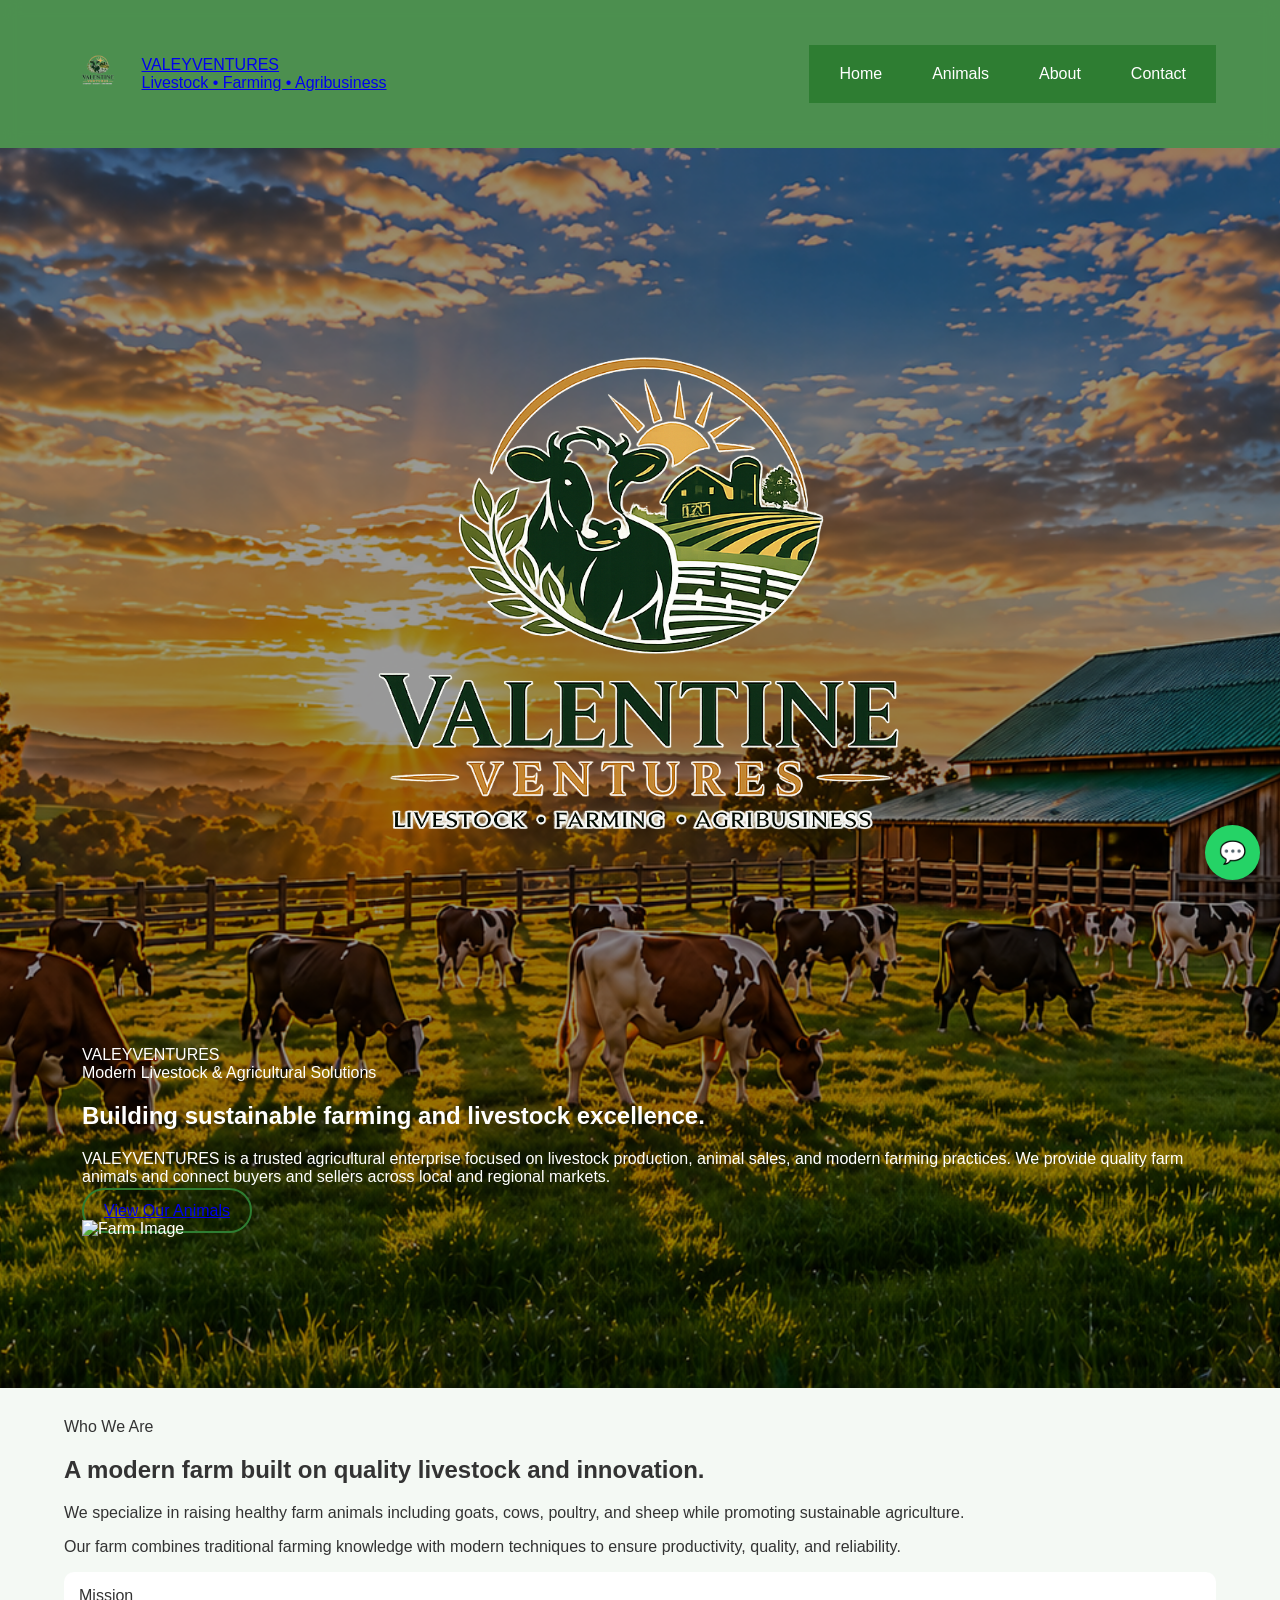
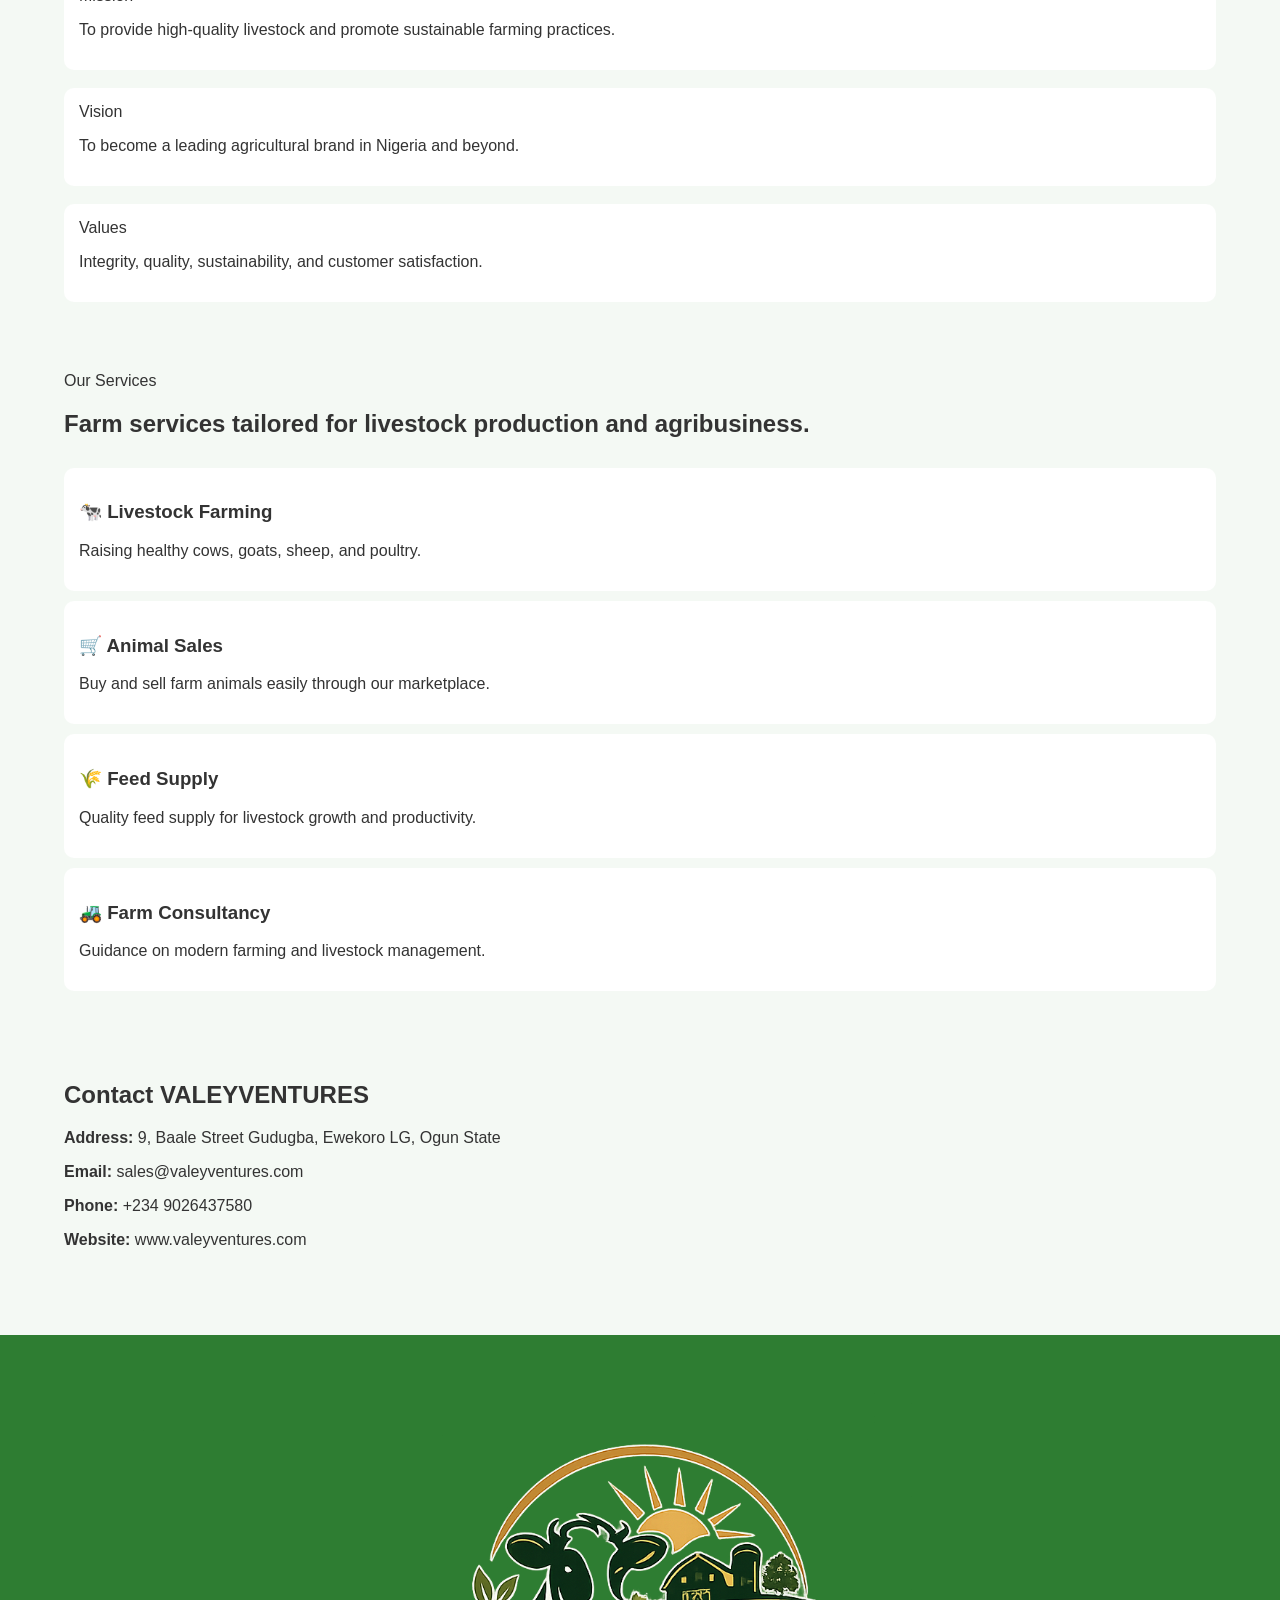
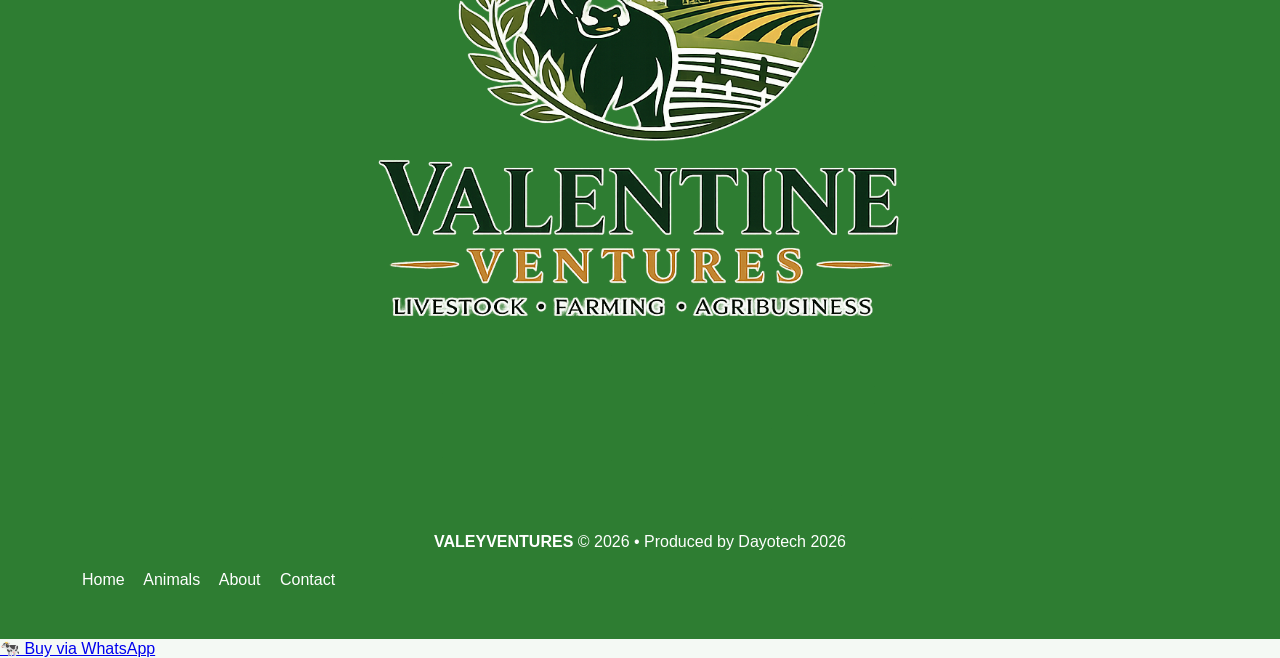
==== index.html @ ff8ea08d "finish alhaja web" ====
<!DOCTYPE html>
<html lang="en">
<head>
<meta charset="UTF-8">
<meta name="viewport" content="width=device-width, initial-scale=1.0">
<title>VALEYVENTURES</title>
<link rel="icon" type="image/png" href="assets/favicon.png">

<link rel="stylesheet" href="style.css">
<script src="script.js"></script>
</head>

<body>

    <div id="loader">
  <img src="assets/logo.png" class="loader-logo">
  <div class="spinner"></div>
</div>

   

<!-- HEADER -->
 <header class="topbar">
  <div class="container">
    <div class="nav">

      <a class="brand" href="index.html">
        <img src="assets/logo.png" alt="Valentine Ventures Logo">
        <div>
          <div class="brand-title">VALEYVENTURES</div>
          <div class="brand-sub">Livestock • Farming • Agribusiness</div>
        </div>
      </a>

      <!-- DESKTOP MENU -->
      <nav class="nav-links">
        <a href="index.html">Home</a>
        <a href="animals.html">Animals</a>
        <a href="about.html">About</a>
        <a href="contact.html">Contact</a>
      </nav>

      <!-- TOGGLE BUTTON -->
      <button class="mobile-toggle" data-menu-toggle>
        ☰
      </button>

    </div>

    <!-- MOBILE PANEL -->
    <div class="mobile-panel" data-mobile-panel>
      <a href="index.html">Home</a>
      <a href="animals.html">Animals</a>
      <a href="about.html">About</a>
      <a href="contact.html">Contact</a>
    </div>

  </div>
</header>

<!-- HERO -->
<section class="hero">
  <div class="container hero-company-grid">

    <div>
      <div class="hero-brand-lockup">
        <img class="brand-mark" src="assets/logo.png" alt="logo">
        <div>
          <div class="hero-brand-text">VALEYVENTURES</div>
          <span class="badge">Modern Livestock & Agricultural Solutions</span>
        </div>
      </div>

      <h1>Building sustainable farming and livestock excellence.</h1>

      <p>
        VALEYVENTURES is a trusted agricultural enterprise focused on livestock production,
        animal sales, and modern farming practices. We provide quality farm animals and
        connect buyers and sellers across local and regional markets.
      </p>

      <div class="hero-actions">
         
        <a class="btn-secondary" href="animals.html">
          View Our Animals
        </a>
      </div>
    </div>

    <!-- FARM IMAGE PLACE -->
    <div class="company-photo-card">
      <img src="assets/farm.jpg" alt="Farm Image">
    </div>

  </div>
</section>

<!-- ABOUT SECTION -->
<section class="section">
  <div class="container grid-2">

    <div>
      <div class="eyebrow">Who We Are</div>
      <h2>A modern farm built on quality livestock and innovation.</h2>

      <p class="lead">
        We specialize in raising healthy farm animals including goats, cows,
        poultry, and sheep while promoting sustainable agriculture.
      </p>

      <p class="lead">
        Our farm combines traditional farming knowledge with modern techniques
        to ensure productivity, quality, and reliability.
      </p>
    </div>

    <div>
      <div class="card">
        <div class="eyebrow">Mission</div>
        <p>To provide high-quality livestock and promote sustainable farming practices.</p>
      </div>

      <div class="card" style="margin-top:18px">
        <div class="eyebrow">Vision</div>
        <p>To become a leading agricultural brand in Nigeria and beyond.</p>
      </div>

      <div class="card" style="margin-top:18px">
        <div class="eyebrow">Values</div>
        <p>Integrity, quality, sustainability, and customer satisfaction.</p>
      </div>
    </div>

  </div>
</section>

<!-- SERVICES -->
<section class="section section-soft">
  <div class="container">

    <div class="eyebrow">Our Services</div>
    <h2>Farm services tailored for livestock production and agribusiness.</h2>

    <div class="grid-4" style="margin-top:30px">

      <div class="card">
        <h3>🐄 Livestock Farming</h3>
        <p>Raising healthy cows, goats, sheep, and poultry.</p>
      </div>

      <div class="card">
        <h3>🛒 Animal Sales</h3>
        <p>Buy and sell farm animals easily through our marketplace.</p>
      </div>

      <div class="card">
        <h3>🌾 Feed Supply</h3>
        <p>Quality feed supply for livestock growth and productivity.</p>
      </div>

      <div class="card">
        <h3>🚜 Farm Consultancy</h3>
        <p>Guidance on modern farming and livestock management.</p>
      </div>

    </div>
  </div>
</section>

<!-- CONTACT -->
<section class="section">
  <div class="container">

    <h2>Contact VALEYVENTURES</h2>

    <p><b>Address:</b> 9, Baale Street Gudugba, Ewekoro LG, Ogun State</p>
    <p><b>Email:</b> sales@valeyventures.com</p>
    <p><b>Phone:</b> +234 9026437580</p>
    <p><b>Website:</b> www.valeyventures.com</p>

  </div>
</section>

<!-- FOOTER -->
 <footer class="footer">
  <div class="container footer-row">

    <div class="footer-brand">
      <img src="assets/logo.png">
      <div>
        <strong>VALEYVENTURES</strong>
        <span>© 2026 • Produced by Dayotech 2026</span>
      </div>
    </div>

    <div class="footer-links">
      <a href="index.html">Home</a>
      <a href="animals.html">Animals</a>
      <a href="about.html">About</a>
      <a href="contact.html">Contact</a>
    </div>

  </div>
</footer>

<a href="https://wa.me/2349026437580" target="_blank" class="cta-float">
  🐄 Buy via WhatsApp
</a>


<a href="https://wa.me/2349026437580" class="whatsapp-float" target="_blank">
  💬
</a>

<script src="script.js"></script>

</body>
</html>
---- style.css ----
body {
  margin: 0;
  font-family: Arial, sans-serif;
  background: #f4f9f4;
  color: #333;
  transition: 0.3s;
}
body {
  transition: background 0.3s, color 0.3s;
}

/* DARK MODE */
body.dark {
  background: #121212;
  color: #eee;
}

body.dark .topbar {
  background: rgba(15, 23, 42, 0.85);
}

body.dark .topbar.shrink {
  background: rgba(2, 6, 23, 0.95);
}

nav {
  background: #2e7d32;
  color: white;
  display: flex;
  justify-content: space-between;
  padding: 15px;
}

nav a {
  color: white;
  text-decoration: none;
  margin: 0 10px;
}

.container {
  padding: 30px;
}

img {
  max-width: 100%;
  height: auto;
}

.container {
  width: 90%;
  max-width: 1200px;
  margin: auto;
}

.card {
  background: white;
  padding: 15px;
  border-radius: 10px;
  margin: 10px 0;
}

body.dark .card {
  background: #1e1e1e;
}

/* FOOTER */
footer {
  background: #2e7d32;
  color: white;
  text-align: center;
  padding: 20px;
  margin-top: 40px;
}

/* BUTTON */
button {
  padding: 10px;
  border: none;
  background: #2e7d32;
  color: white;
  cursor: pointer;
}

 

.gallery {
  display: grid;
  grid-template-columns: repeat(4, 1fr);
  gap: 15px;
}

.gallery-item {
  background: #fff;
  border-radius: 10px;
  overflow: hidden;
  text-align: center;
}

.gallery-item img {
  width: 100%;
  height: 320px;
  object-fit: cover;
}

.gallery-item p {
  padding: 10px;
  font-weight: bold;
}

.gallery-item {
  overflow: hidden;
}

.gallery-item img {
  transition: 0.4s ease;
}

.gallery-item:hover img {
  transform: scale(1.1);
}

 .whatsapp-float {
  position: fixed;
  bottom: 20px;
  right: 20px;
  background: #25D366;
  color: white;
  font-size: 22px;
  width: 55px;
  height: 55px;
  border-radius: 50%;
  display: flex;
  align-items: center;
  justify-content: center;
  text-decoration: none;
  box-shadow: 0 4px 12px rgba(0,0,0,0.3);
  z-index: 999;
  transition: 0.3s;
}

.whatsapp-float:hover {
  transform: scale(1.1);
}

.whatsapp-float {
  animation: pulse 2s infinite;
}

@keyframes pulse {
  0% { box-shadow: 0 0 0 0 rgba(37,211,102,0.6); }
  70% { box-shadow: 0 0 0 15px rgba(37,211,102,0); }
  100% { box-shadow: 0 0 0 0 rgba(37,211,102,0); }
}

.hero {
  background: url("assets/hero.jpg") center/cover no-repeat;
  color: white;
  padding: 120px 20px;
}

.hero {
  position: relative;
}

.hero::before {
  content: "";
  position: absolute;
  inset: 0;
  background: rgba(0,0,0,0.4);
}

.hero * {
  position: relative;
  z-index: 2;
}

/* FORM FIX */
.form-grid {
  display: grid;
  grid-template-columns: 1fr 1fr;
  gap: 15px;
}

.input, .textarea {
  width: 100%;
  padding: 12px;
  border-radius: 8px;
  border: 1px solid #ccc;
  font-size: 14px;
}

.textarea {
  min-height: 120px;
}

.span-2 {
  grid-column: span 2;
}

/* CONTACT GRID */
.contact-grid {
  display: grid;
  grid-template-columns: 1fr 1fr;
  gap: 20px;
}

/* MOBILE FIX */
@media(max-width:768px){
  .form-grid,
  .contact-grid {
    grid-template-columns: 1fr;
  }
}

/* NAV */
.nav {
  display: flex;
  justify-content: space-between;
  align-items: center;
}

.nav-links {
  display: flex;
  gap: 20px;
}

.mobile-toggle {
  display: none;
  font-size: 24px;
  background: none;
  border: none;
  cursor: pointer;
}

 /* MOBILE PANEL ANIMATION */
 /* MOBILE PANEL */
.mobile-panel {
  position: absolute;
  top: 70px;
  right: 10px;
  width: 220px;
  background: rgba(20, 83, 45, 0.95);
  backdrop-filter: blur(10px);
  border-radius: 12px;
  padding: 15px;
  transform: translateX(120%);
  transition: 0.3s ease;
}

/* SHOW */
.mobile-panel.active {
  transform: translateX(0);
}

/* LINKS */
.mobile-panel a {
  display: block;
  padding: 10px;
  color: white;
  border-radius: 8px;
  transition: 0.3s;
}

.mobile-panel a:hover {
  background: rgba(255,255,255,0.1);
}

/* RESPONSIVE */
@media(max-width:768px){

  .nav-links {
    display: none;
  }

  .mobile-toggle {
    display: block;
  }

  .grid-2,
  .grid-3,
  .grid-4 {
    grid-template-columns: 1fr !important;
  }

  .hero h1 {
    font-size: 24px;
  }

  .container {
    padding: 15px;
  }
}

.footer-row {
  display: flex;
  justify-content: space-between;
  flex-wrap: wrap;
  gap: 20px;
}

.footer-links a {
  color: white;
  margin-right: 15px;
  text-decoration: none;
}

/* STICKY NAVBAR */
 /* ===== NAVBAR BASE ===== */
.topbar {
  position: sticky;
  top: 0;
  z-index: 1000;
  backdrop-filter: blur(10px);
  background: rgba(46, 125, 50, 0.85);
  transition: all 0.3s ease;
  padding: 15px 0;
}

/* SHRINK EFFECT */
.topbar.shrink {
  padding: 8px 0;
  background: rgba(20, 83, 45, 0.95);
}

/* NAV LAYOUT */
.nav {
  display: flex;
  justify-content: space-between;
  align-items: center;
}

/* LOGO */
.brand img {
  height: 40px;
  transition: 0.3s;
}

 .brand img:hover {
  transform: scale(1.08) rotate(-2deg);
}

/* LOGO SHRINK */
.topbar.shrink .brand img {
  height: 30px;
}

/* SCROLL EFFECT (optional shadow) */
.topbar.scrolled {
  box-shadow: 0 4px 12px rgba(0,0,0,0.2);
}

.nav-links a.active,
.mobile-panel a.active {
  border-bottom: 2px solid #ffd54f;
  font-weight: bold;
}

/* NAV LINKS */
.nav-links a {
  position: relative;
  text-decoration: none;
  color: white;
  font-weight: 500;
  padding: 5px;
}

/* UNDERLINE ANIMATION */
.nav-links a::after {
  content: "";
  position: absolute;
  left: 0;
  bottom: -4px;
  width: 0;
  height: 2px;
  background: #ffd54f;
  transition: 0.3s;
}

.nav-links a:hover::after {
  width: 100%;
}

/* ACTIVE PAGE */
.nav-links a.active {
  color: #ffd54f;
}

.lightbox {
  display: none;
  position: fixed;
  z-index: 2000;
  padding-top: 60px;
  left: 0;
  top: 0;
  width: 100%;
  height: 100%;
  background: rgba(0,0,0,0.9);
}

.lightbox-img {
  display: block;
  margin: auto;
  max-width: 90%;
  max-height: 80%;
}

.lightbox .close {
  position: absolute;
  top: 20px;
  right: 35px;
  color: white;
  font-size: 40px;
  cursor: pointer;
}

/* ===== ANIMATIONS ===== */

.fade-in {
  opacity: 0;
  transform: translateY(30px);
  transition: all 0.8s ease;
}

.fade-in.show {
  opacity: 1;
  transform: translateY(0);
}

/* HERO TEXT ANIMATION */
.hero h1, .hero p, .hero-actions {
  opacity: 0;
  transform: translateY(20px);
  animation: fadeUp 1s ease forwards;
}

.hero p {
  animation-delay: 0.3s;
}

.hero-actions {
  animation-delay: 0.6s;
}

@keyframes fadeUp {
  to {
    opacity: 1;
    transform: translateY(0);
  }
}

.btn-primary {
  background: linear-gradient(135deg, #2e7d32, #66bb6a);
  color: white;
  padding: 12px 20px;
  border-radius: 30px;
  border: none;
  transition: 0.3s;
}

.btn-primary:hover {
  transform: translateY(-3px);
  box-shadow: 0 6px 20px rgba(0,0,0,0.2);
}

.btn-secondary {
  border: 2px solid #2e7d32;
  padding: 12px 20px;
  border-radius: 30px;
  transition: 0.3s;
}

.btn-secondary:hover {
  background: #2e7d32;
  color: white;
}

  

/* LOGO HOVER */
.brand img {
  transition: 0.3s;
}

.brand img:hover {
  transform: rotate(-5deg) scale(1.1);
}

html {
  scroll-behavior: smooth;
}

/* ===== DARK MODE BASE ===== */
body.dark {
  background: #0f172a;
  color: #e5e7eb;
}

/* NAVBAR */
body.dark .topbar {
  background: rgba(15, 23, 42, 0.9);
}

/* CARDS */
body.dark .card {
  background: #1e293b;
  color: #e5e7eb;
}

/* SECTIONS */
body.dark .section {
  background: #0f172a;
}

body.dark .section-soft {
  background: #111827;
}

/* TEXT */
body.dark h1,
body.dark h2,
body.dark h3,
body.dark p {
  color: #e5e7eb;
}

/* LINKS */
body.dark a {
  color: #a7f3d0;
}

/* INPUTS */
body.dark .input,
body.dark .textarea {
  background: #1e293b;
  border: 1px solid #334155;
  color: white;
}

/* GALLERY */
body.dark .gallery-item {
  background: #1e293b;
}

.dark-btn {
  background: none;
  border: none;
  font-size: 20px;
  cursor: pointer;
  color: white;
}

.hero {
  background: url("assets/hero.jpg") center/cover no-repeat;
}

/* LOGO SIZE CONTROL */
.brand img {
  height: 45px;   /* adjust if needed */
  width: auto;
}

/* ALIGN TEXT PROPERLY */
.brand {
  display: flex;
  align-items: center;
  gap: 10px;
}

/* ===== LOADER ===== */
 /* LOADER FULL SCREEN */
#loader {
  position: fixed;
  inset: 0;
  background: #0f172a;
  display: flex;
  flex-direction: column;
  justify-content: center;
  align-items: center;
  gap: 15px;
  z-index: 9999;
}

/* LOGO */
.loader-logo {
  height: 60px;
}

/* SPINNER */
.spinner {
  width: 40px;
  height: 40px;
  border: 4px solid #ccc;
  border-top: 4px solid #22c55e;
  border-radius: 50%;
  animation: spin 1s linear infinite;
}

@keyframes spin {
  to { transform: rotate(360deg); }
}
/* PAGE FADE */
 body {
  opacity: 1; /* show by default */
  transition: opacity 0.5s ease;
}

body.fade-out {
  opacity: 0;
}

body.loaded {
  opacity: 1;
}

.cta-float {
  bottom: 90px;
}
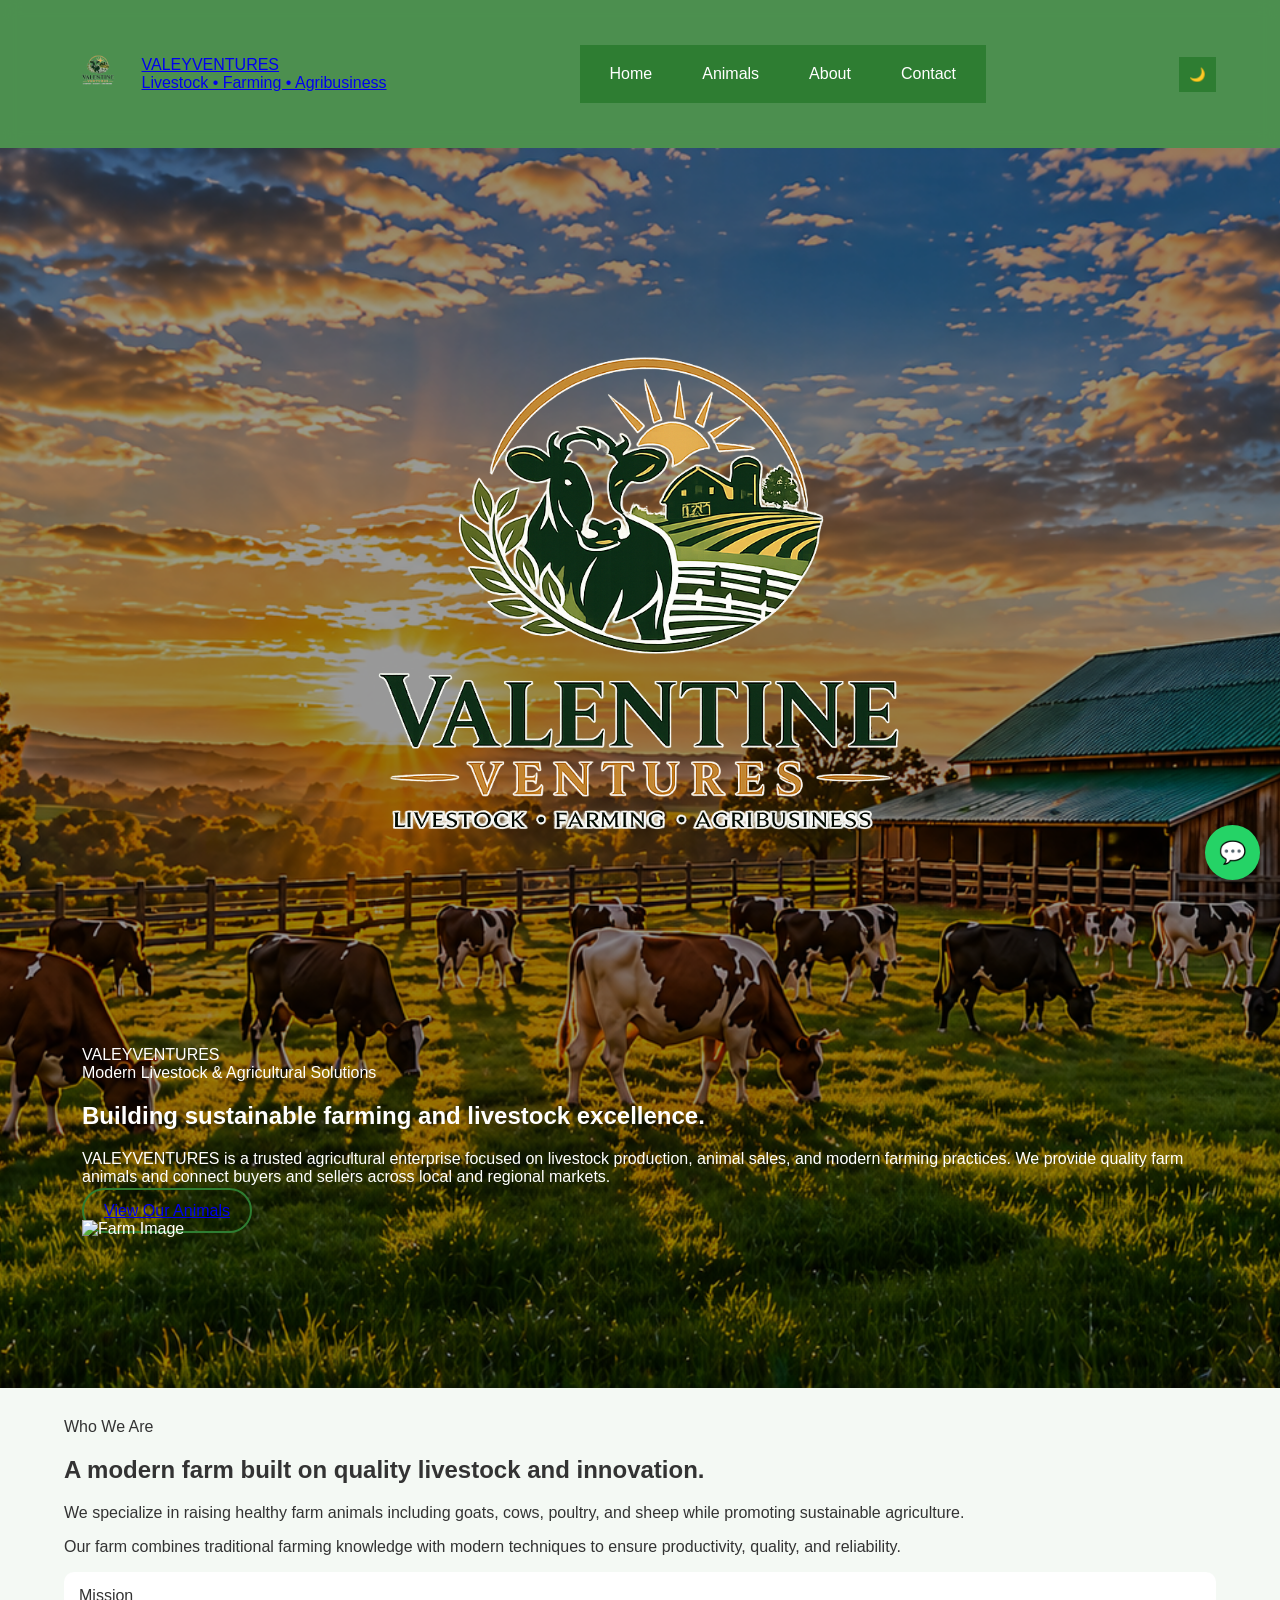
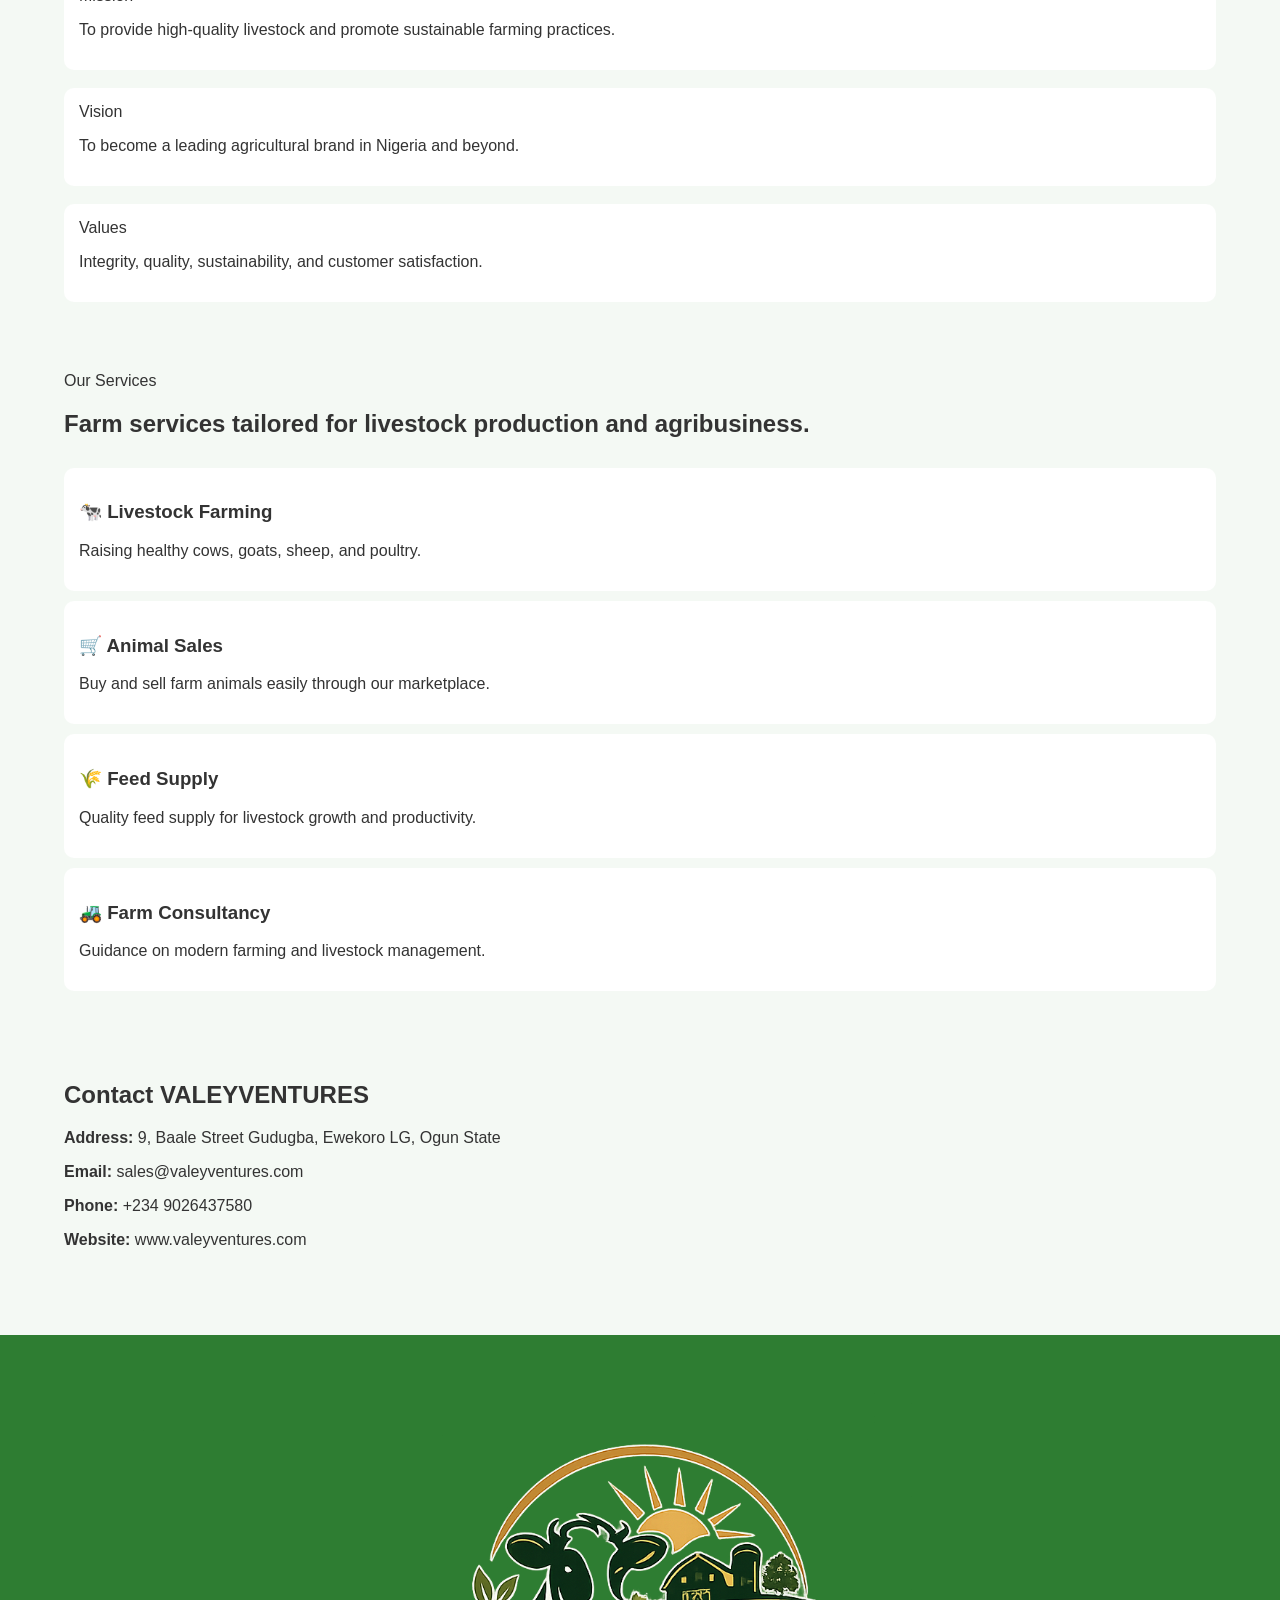
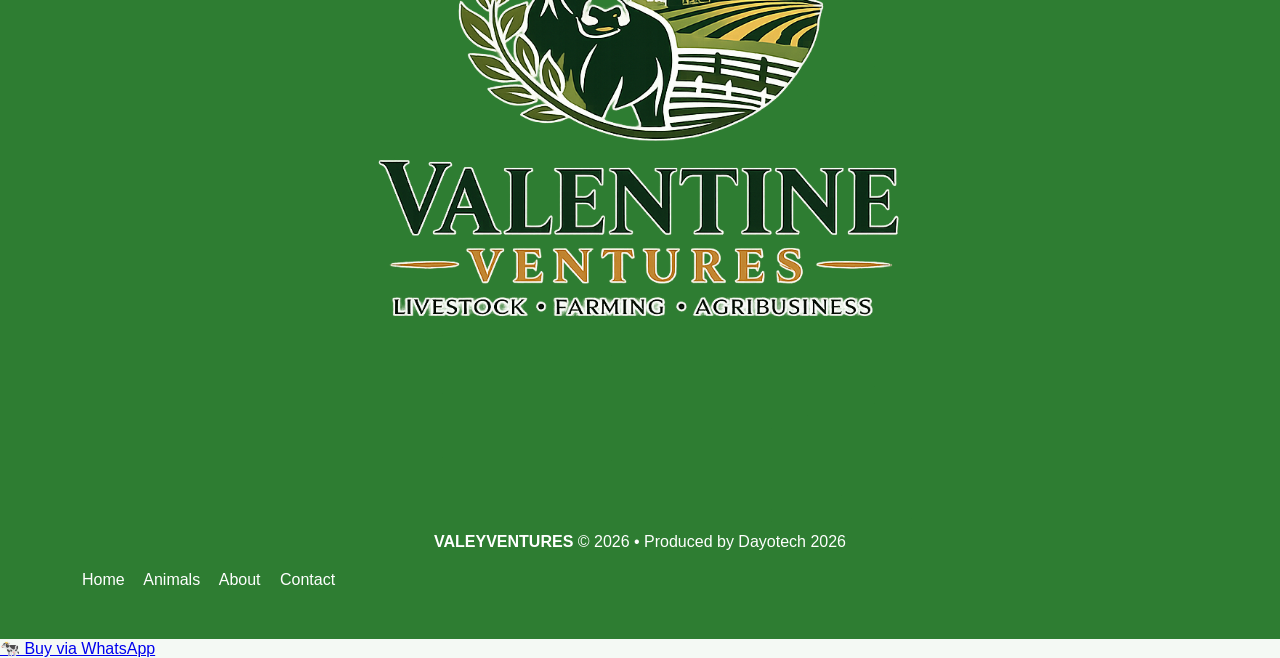
==== commit c4cf76a7: "fix the dark mode" ====
--- a/index.html
+++ b/index.html
@@ -40,6 +40,8 @@
         <a href="contact.html">Contact</a>
       </nav>
 
+      <button onclick="toggleDarkMode()">🌙</button>
+
       <!-- TOGGLE BUTTON -->
       <button class="mobile-toggle" data-menu-toggle>
         ☰
--- a/style.css
+++ b/style.css
@@ -83,10 +83,17 @@
 
  
 
-.gallery {
+ .gallery {
   display: grid;
   grid-template-columns: repeat(4, 1fr);
   gap: 15px;
+}
+
+/* MOBILE FIX */
+@media (max-width: 768px) {
+  .gallery {
+    grid-template-columns: repeat(2, 1fr);
+  }
 }
 
 .gallery-item {
@@ -541,12 +548,18 @@
   background: #1e293b;
 }
 
-.dark-btn {
-  background: none;
+ .dark-btn {
+  background: transparent;
   border: none;
-  font-size: 20px;
+  color: white;
+  font-size: 22px;
   cursor: pointer;
-  color: white;
+  margin-left: 15px;
+  transition: 0.3s;
+}
+
+.dark-btn:hover {
+  transform: rotate(20deg) scale(1.1);
 }
 
 .hero {
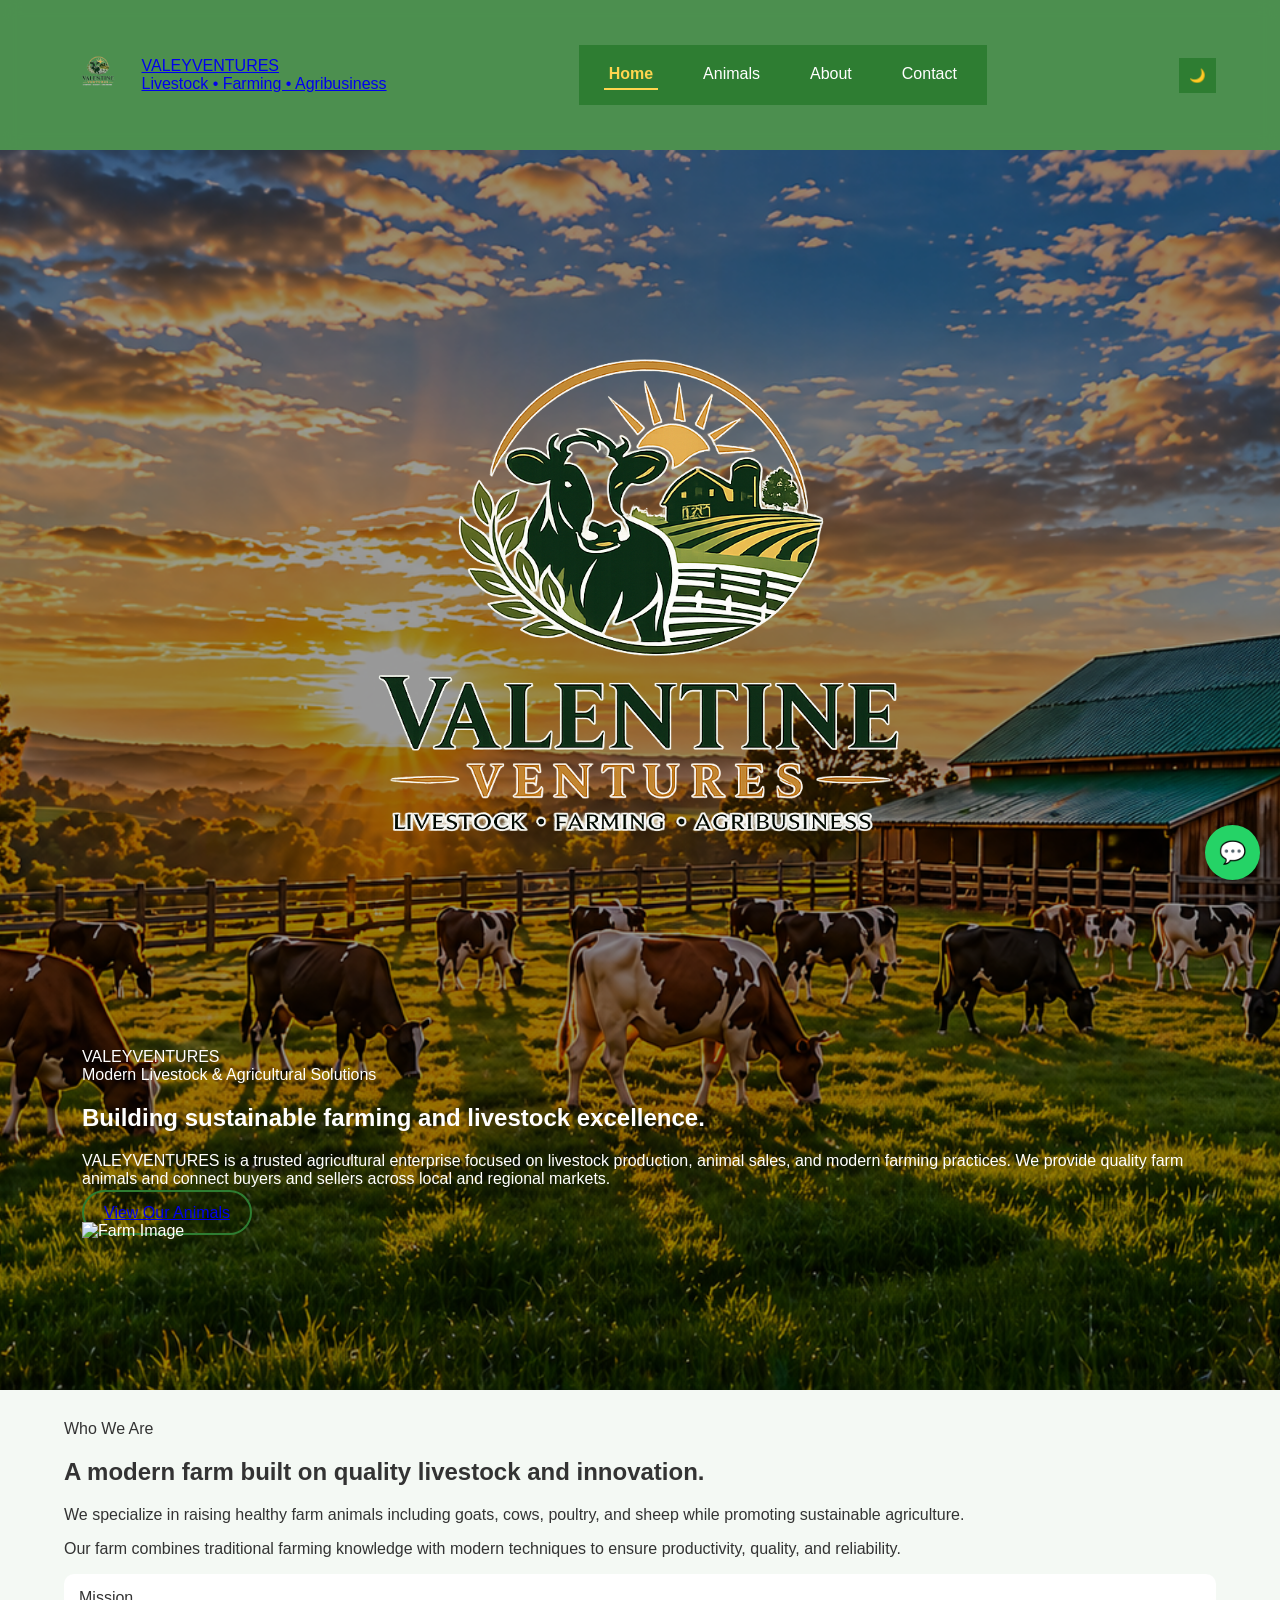
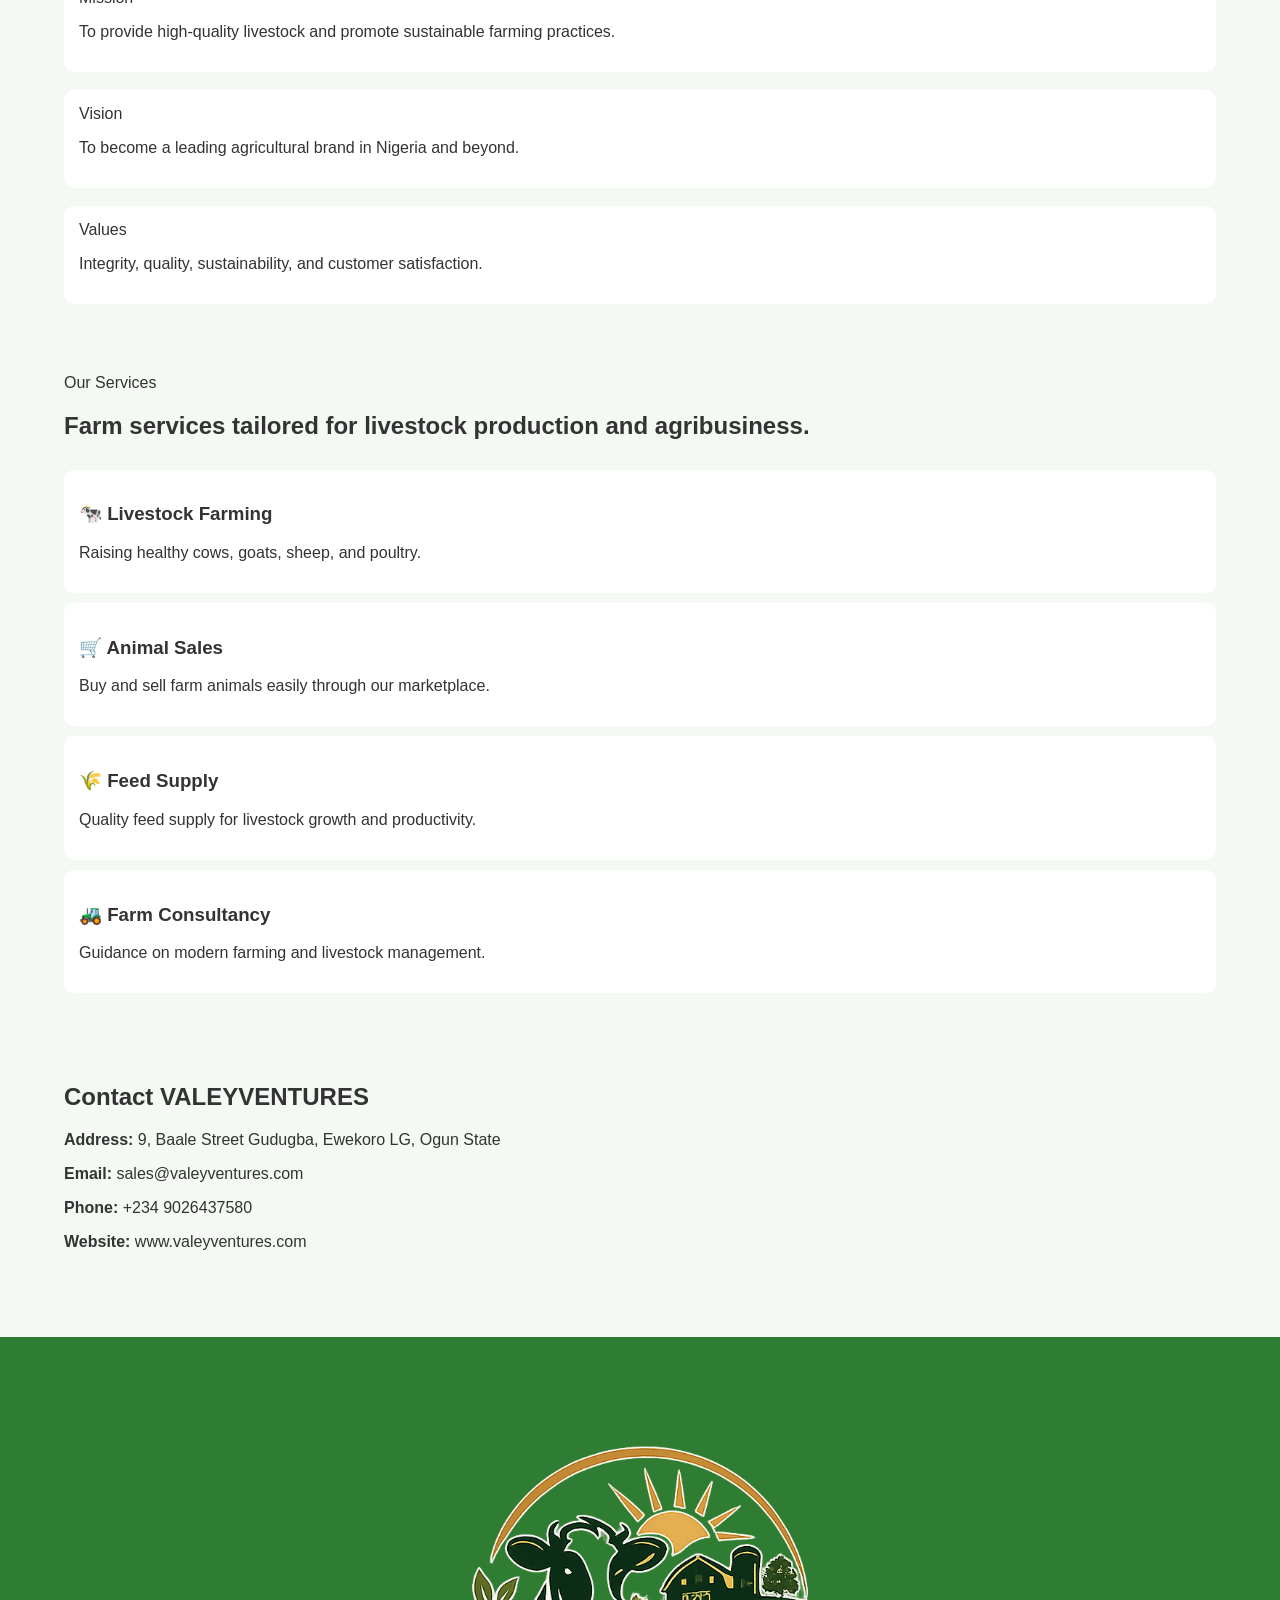
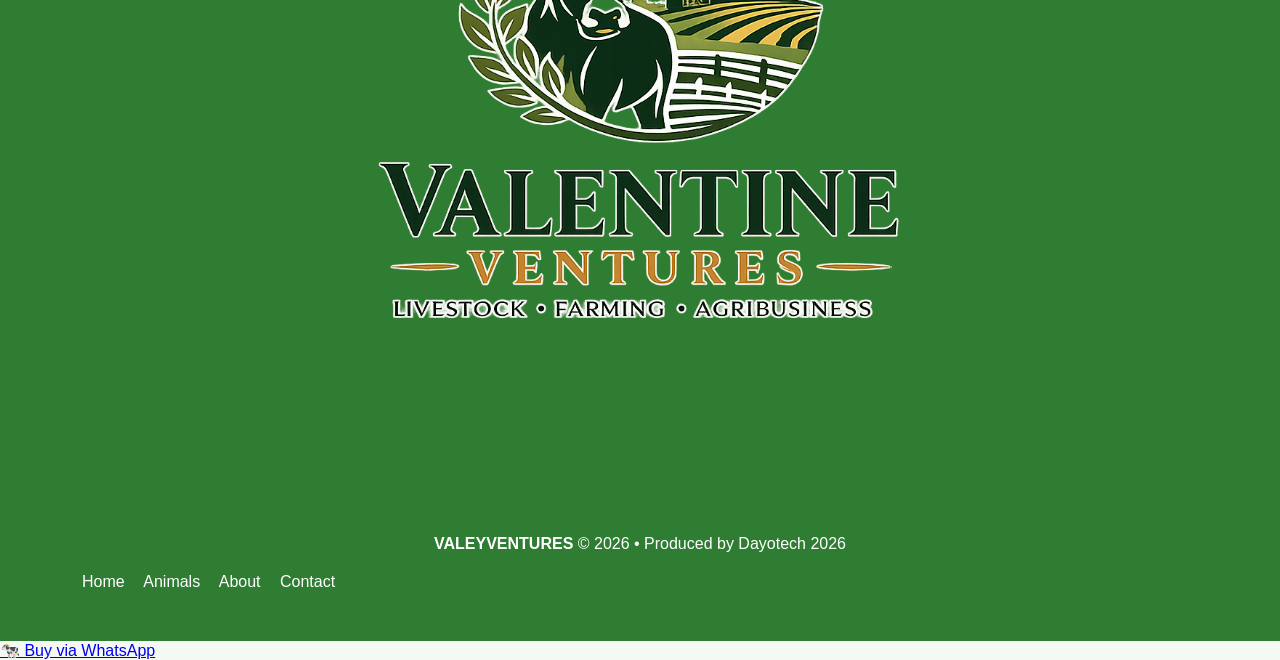
==== commit 9dd236e7: "solution one to the contact and home page" ====
--- a/index.html
+++ b/index.html
@@ -7,7 +7,7 @@
 <link rel="icon" type="image/png" href="assets/favicon.png">
 
 <link rel="stylesheet" href="style.css">
-<script src="script.js"></script>
+ 
 </head>
 
 <body>
--- a/style.css
+++ b/style.css
@@ -205,15 +205,13 @@
 }
 
 /* CONTACT GRID */
-.contact-grid {
+ .contact-grid {
   display: grid;
   grid-template-columns: 1fr 1fr;
   gap: 20px;
 }
 
-/* MOBILE FIX */
 @media(max-width:768px){
-  .form-grid,
   .contact-grid {
     grid-template-columns: 1fr;
   }
@@ -241,7 +239,7 @@
 
  /* MOBILE PANEL ANIMATION */
  /* MOBILE PANEL */
-.mobile-panel {
+ .mobile-panel {
   position: absolute;
   top: 70px;
   right: 10px;
@@ -252,6 +250,7 @@
   padding: 15px;
   transform: translateX(120%);
   transition: 0.3s ease;
+  z-index: 9999;
 }
 
 /* SHOW */
@@ -313,7 +312,7 @@
 
 /* STICKY NAVBAR */
  /* ===== NAVBAR BASE ===== */
-.topbar {
+ .topbar {
   position: sticky;
   top: 0;
   z-index: 1000;
@@ -321,6 +320,7 @@
   background: rgba(46, 125, 50, 0.85);
   transition: all 0.3s ease;
   padding: 15px 0;
+  overflow: visible;
 }
 
 /* SHRINK EFFECT */
